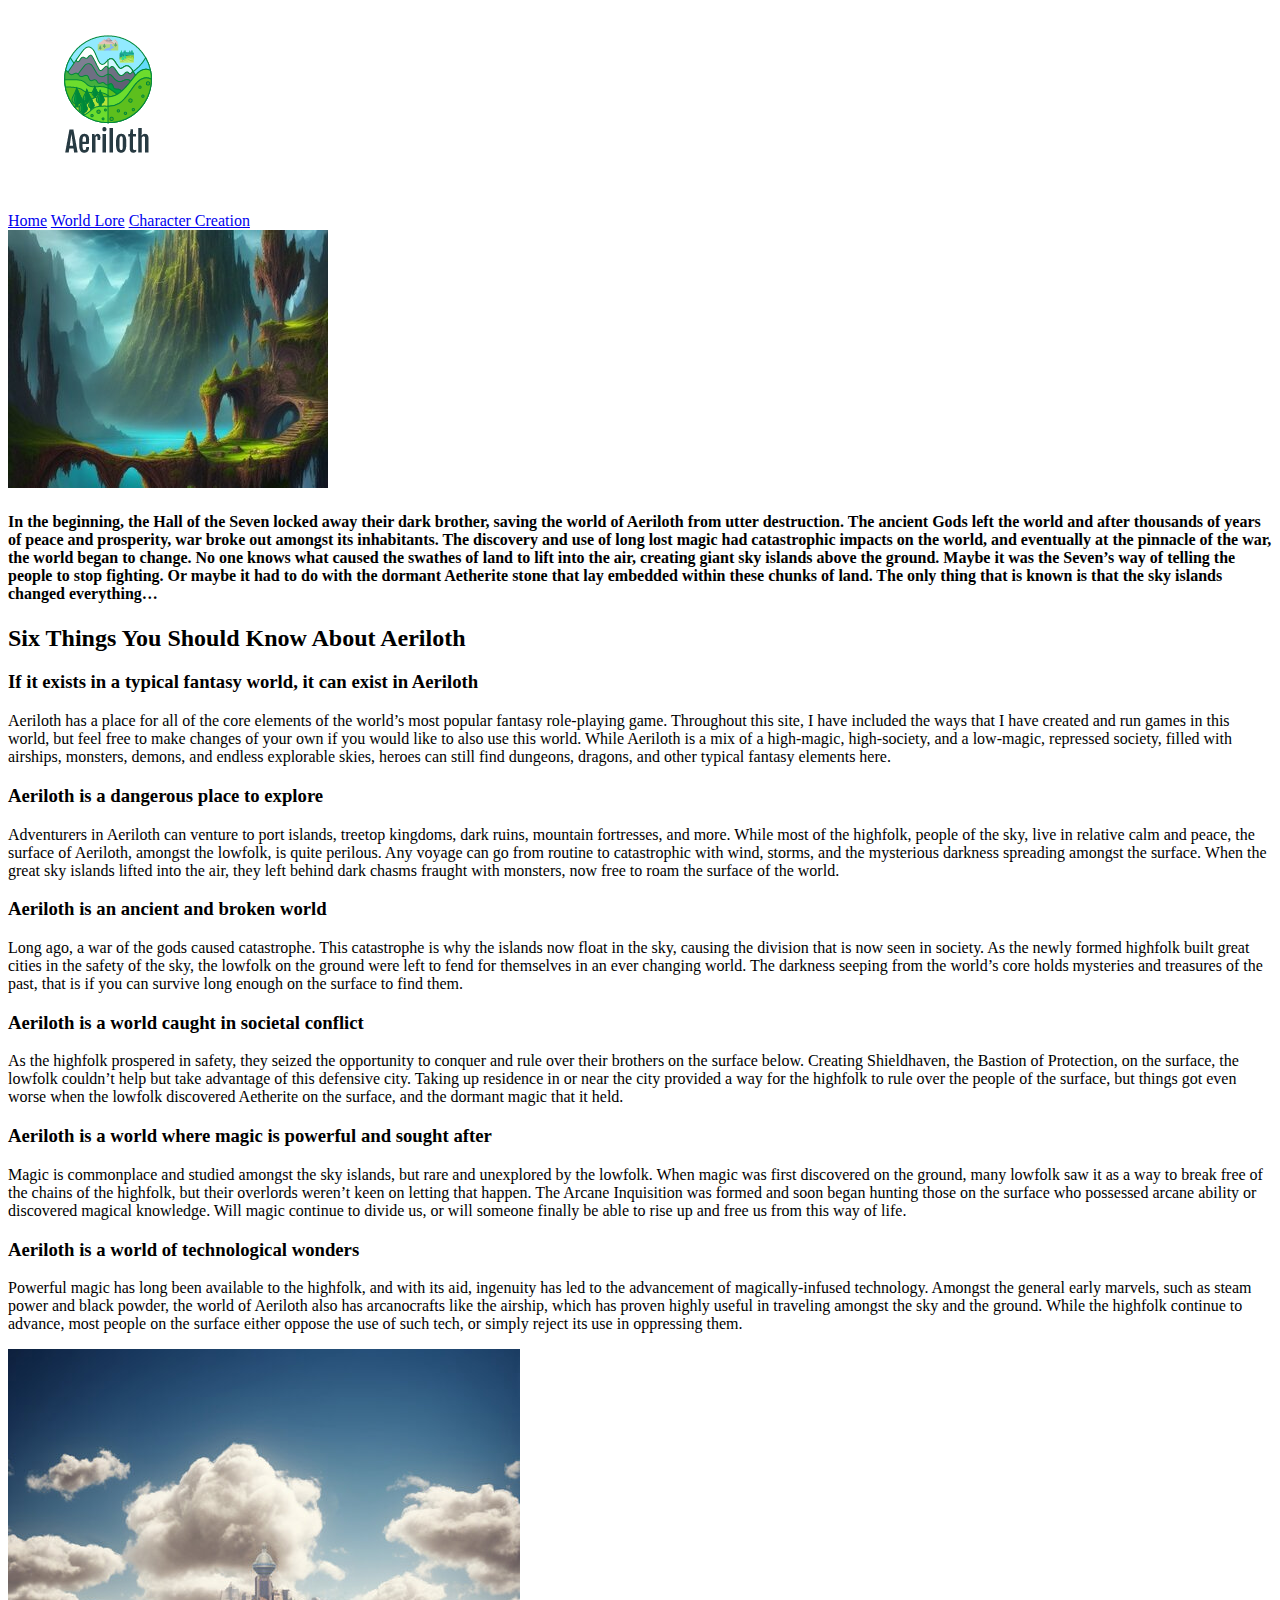
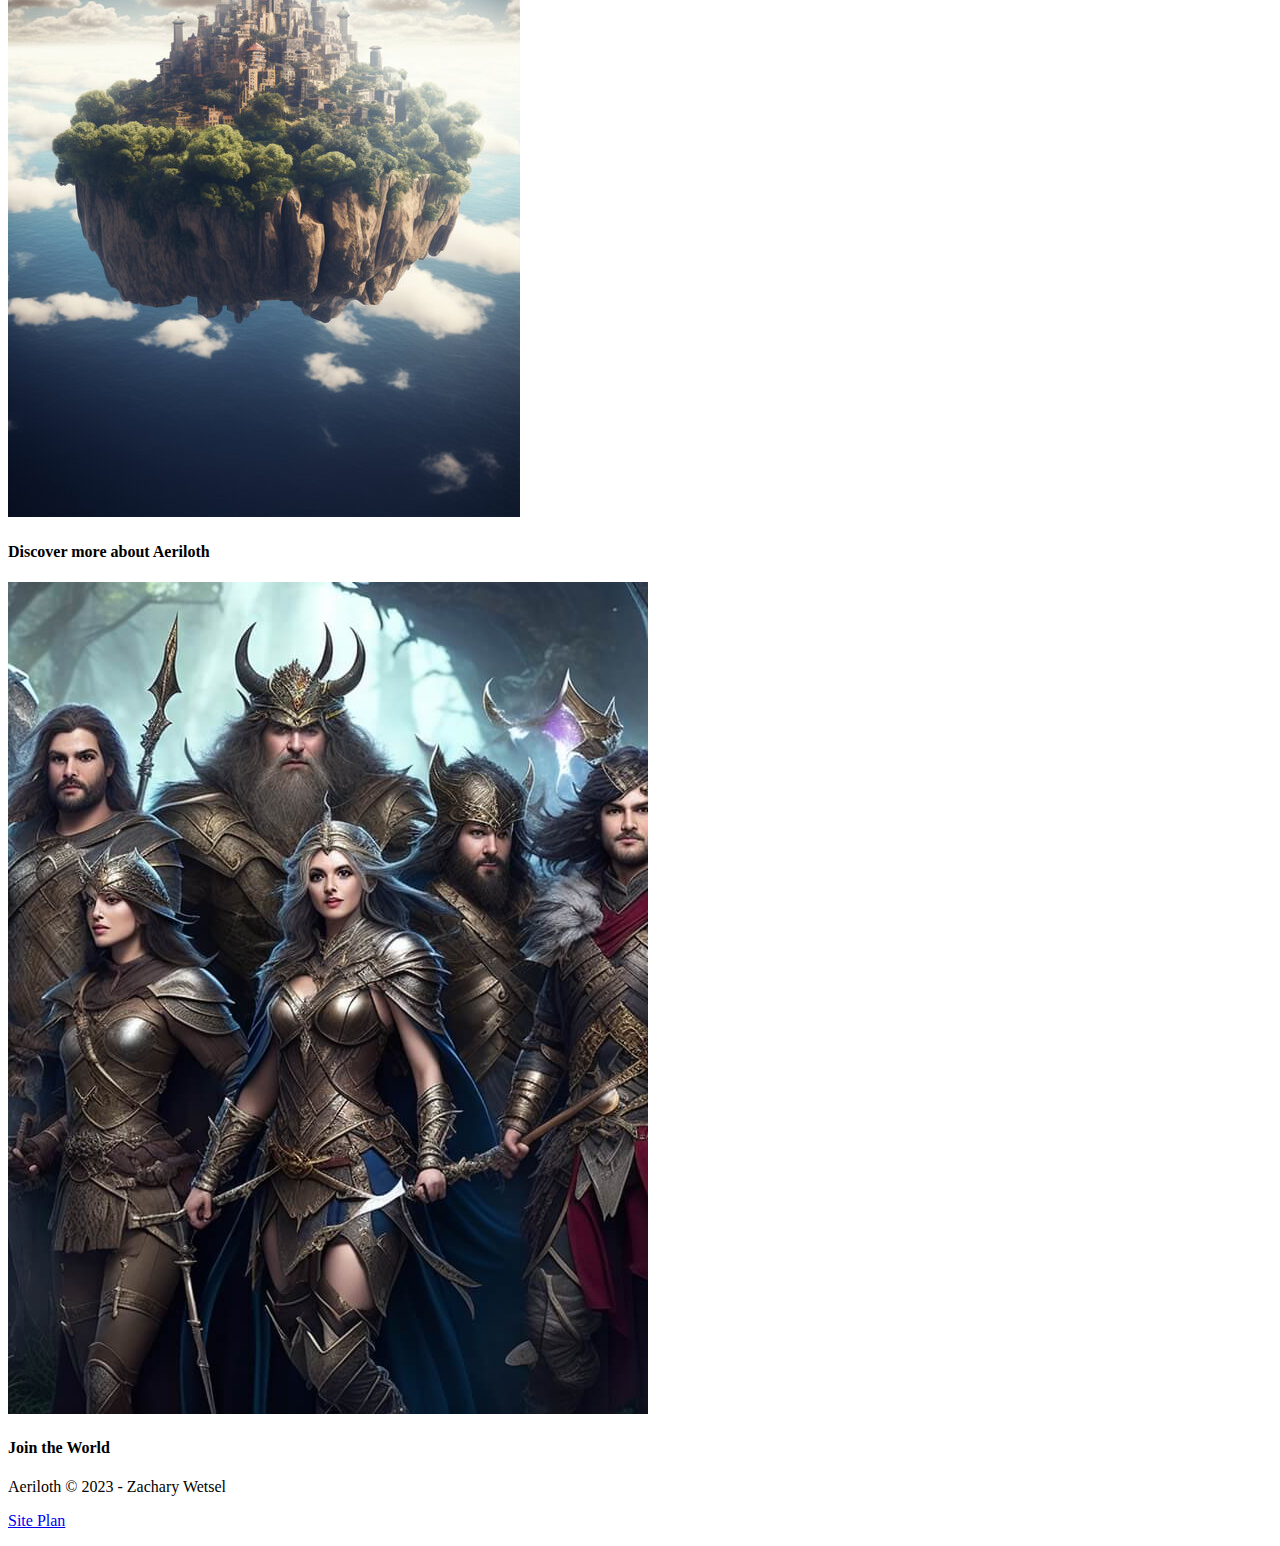
==== aeriloth/index.html @ 55738bea "Added HTML for Aeriloth site" ====
<!DOCTYPE html>
<html lang="en">
<head>
    <meta charset="UTF-8">
    <meta name="viewport" content="width=device-width, initial-scale=1.0">
    <title>Home</title>
</head>
<body>
    <header>
        <a href="index.html" id="logo_link">
            <img class="logo" src="images/logo.png" alt="Aeriloth Logo">
        </a>
        <nav>
            <a href="index.html">Home</a>
            <a href="worldlore.html">World Lore</a>
            <a href="character-creation.html">Character Creation</a>
        </nav>
    </header>
    <main>
        <div id="hero">
            <div id="hero-box">
                <img id="hero-img" src="images/fantasy_landscape.jpg" alt="Landscape of Aeriloth">
            </div>
            <section id="hero-msg">
                <h4>In the beginning, the Hall of the Seven locked away their dark brother, saving the world of Aeriloth from utter destruction. The ancient Gods left the world and after thousands of years of peace and prosperity, war broke out amongst its inhabitants. The discovery and use of long lost magic had catastrophic impacts on the world, and eventually at the pinnacle of the war, the world began to change. No one knows what caused the swathes of land to lift into the air, creating giant sky islands above the ground. Maybe it was the Seven’s way of telling the people to stop fighting. Or maybe it had to do with the dormant Aetherite stone that lay embedded within these chunks of land. The only thing that is known is that the sky islands changed everything…</h4>
            </section>
        </div>
        <div id="six_things">
            <h2>Six Things You Should Know About Aeriloth</h2>
            <section id="first_thing">
                <h3>If it exists in a typical fantasy world, it can exist in Aeriloth</h3>
                <p>Aeriloth has a place for all of the core elements of the world’s most popular fantasy role-playing game. Throughout this site, I have included the ways that I have created and run games in this world, but feel free to make changes of your own if you would like to also use this world. While Aeriloth is a mix of a high-magic, high-society, and a low-magic, repressed society, filled with airships, monsters, demons, and endless explorable skies, heroes can still find dungeons, dragons, and other typical fantasy elements here.</p>
            </section>
            <section id="second_thing">
                <h3>Aeriloth is a dangerous place to explore</h3>
                <p>Adventurers in Aeriloth can venture to port islands, treetop kingdoms, dark ruins, mountain fortresses, and more. While most of the highfolk, people of the sky, live in relative calm and peace, the surface of Aeriloth, amongst the lowfolk, is quite perilous. Any voyage can go from routine to catastrophic with wind, storms, and the mysterious darkness spreading amongst the surface. When the great sky islands lifted into the air, they left behind dark chasms fraught with monsters, now free to roam the surface of the world.</p>
            </section>
            <section id="third_thing">
                <h3>Aeriloth is an ancient and broken world</h3>
                <p>Long ago, a war of the gods caused catastrophe. This catastrophe is why the islands now float in the sky, causing the division that is now seen in society. As the newly formed highfolk built great cities in the safety of the sky, the lowfolk on the ground were left to fend for themselves in an ever changing world. The darkness seeping from the world’s core holds mysteries and treasures of the past, that is if you can survive long enough on the surface to find them. </p>
            </section>
            <section id="fourth_thing">
                <h3>Aeriloth is a world caught in societal conflict</h3>
                <p>As the highfolk prospered in safety, they seized the opportunity to conquer and rule over their brothers on the surface below. Creating Shieldhaven, the Bastion of Protection, on the surface, the lowfolk couldn’t help but take advantage of this defensive city. Taking up residence in or near the city provided a way for the highfolk to rule over the people of the surface, but things got even worse when the lowfolk discovered Aetherite on the surface, and the dormant magic that it held. </p>
            </section>
            <section id="fifth_thing">
                <h3>Aeriloth is a world where magic is powerful and sought after</h3>
                <p>Magic is commonplace and studied amongst the sky islands, but rare and unexplored by the lowfolk. When magic was first discovered on the ground, many lowfolk saw it as a way to break free of the chains of the highfolk, but their overlords weren’t keen on letting that happen. The Arcane Inquisition was formed and soon began hunting those on the surface who possessed arcane ability or discovered magical knowledge. Will magic continue to divide us, or will someone finally be able to rise up and free us from this way of life. </p>
            </section>
            <section id="sixth_thing">
                <h3>Aeriloth is a world of technological wonders</h3>
                <p>Powerful magic has long been available to the highfolk, and with its aid, ingenuity has led to the advancement of magically-infused technology. Amongst the general early marvels, such as steam power and black powder, the world of Aeriloth also has arcanocrafts like the airship, which has proven highly useful in traveling amongst the sky and the ground. While the highfolk continue to advance, most people on the surface either oppose the use of such tech, or simply reject its use in oppressing them. </p>
            </section>
        </div>
        <div id="link-imgs">
            <section id="worldlore-link">
                <a href="worldlore.html" id="worldloreimg_link">
                    <img class="world lore image link" src="images/aerion.jpg" alt="Aerion">
                </a>
                <section id="worldlore-msg">
                    <h4>Discover more about Aeriloth</h4>
                </section>
            </section>
            <section id="character-creator-link">
                <a href="character_creation.html" id="character_creator_img_link">
                    <img class="character creator image link" src="images/party.jpg" alt="Adventuring Party">
                </a>
                <section id="charactercreator-msg">
                    <h4>Join the World</h4>
                </section>
            </section>
        </div>
    </main>
    <footer>
        <p>Aeriloth &copy; 2023 - Zachary Wetsel</p>
            <p><a href="site-plan.html">Site Plan</a></p>
    </footer>
</body>
</html>
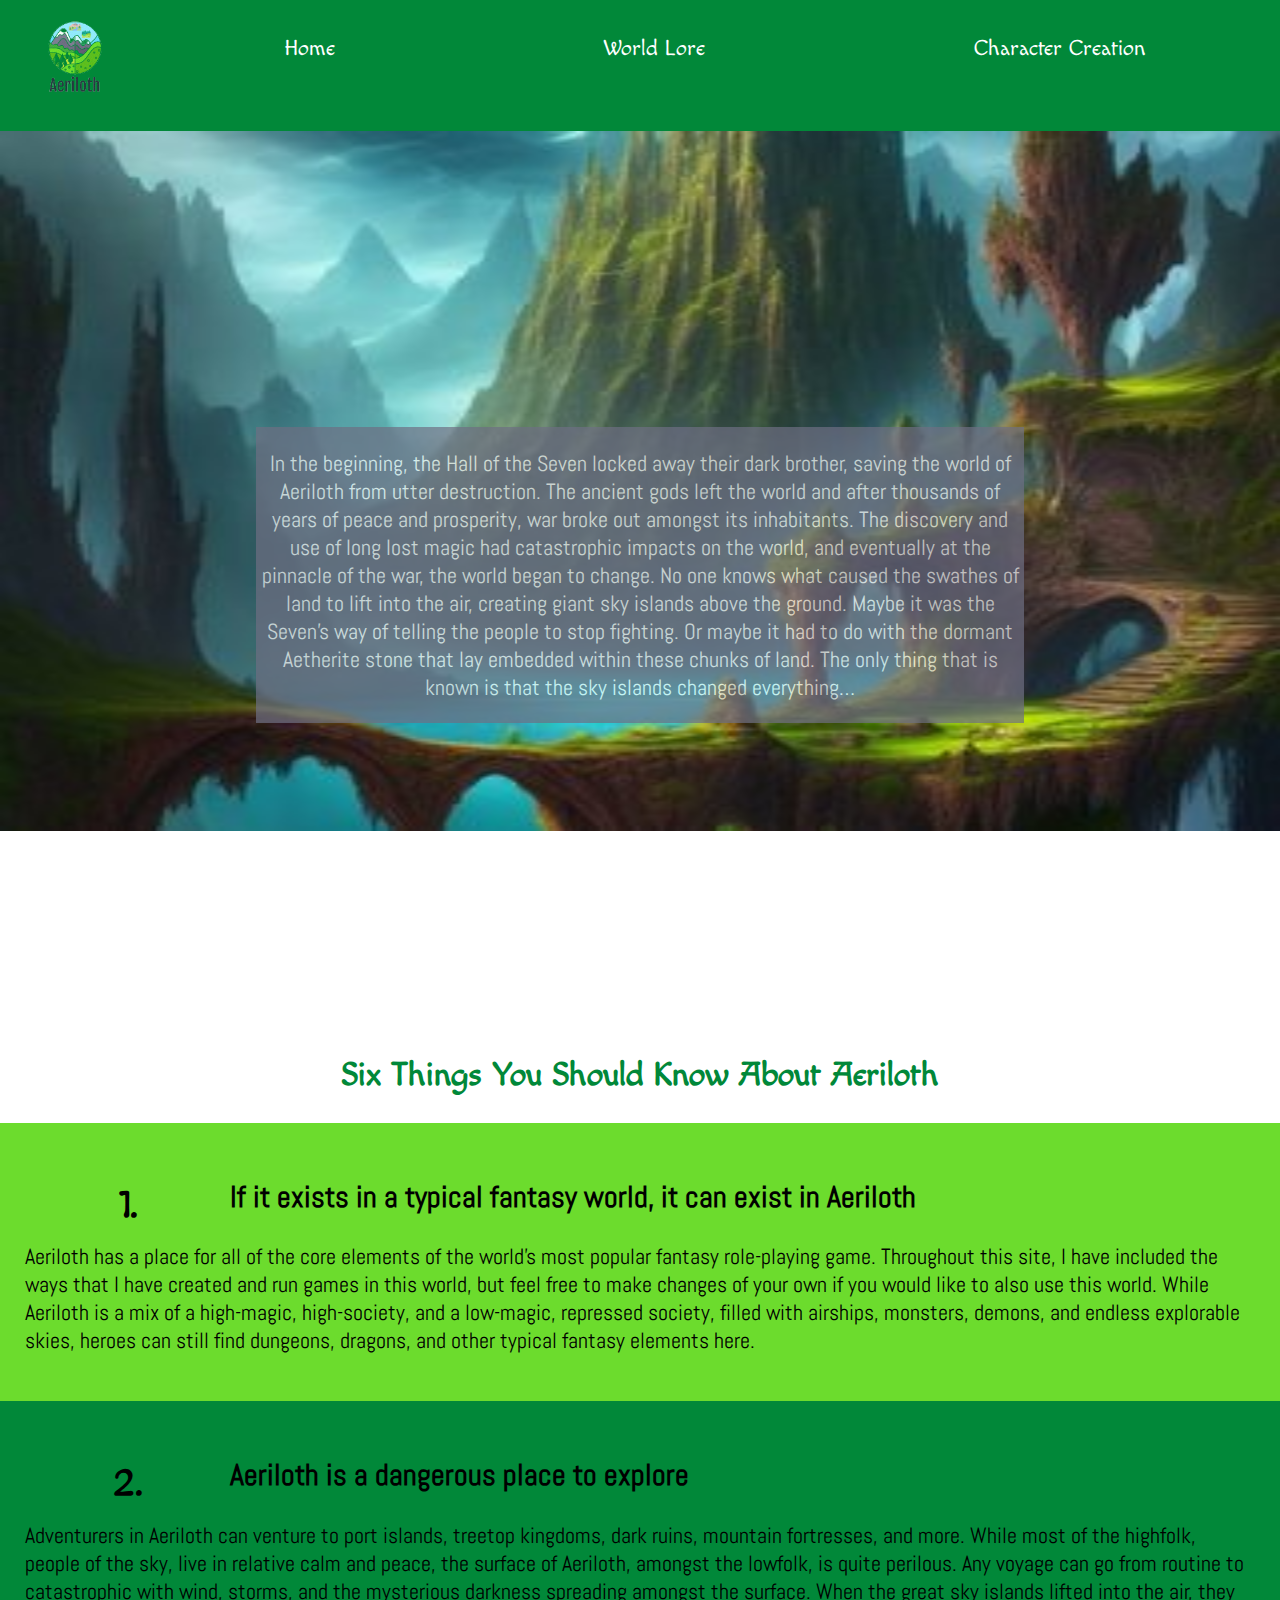
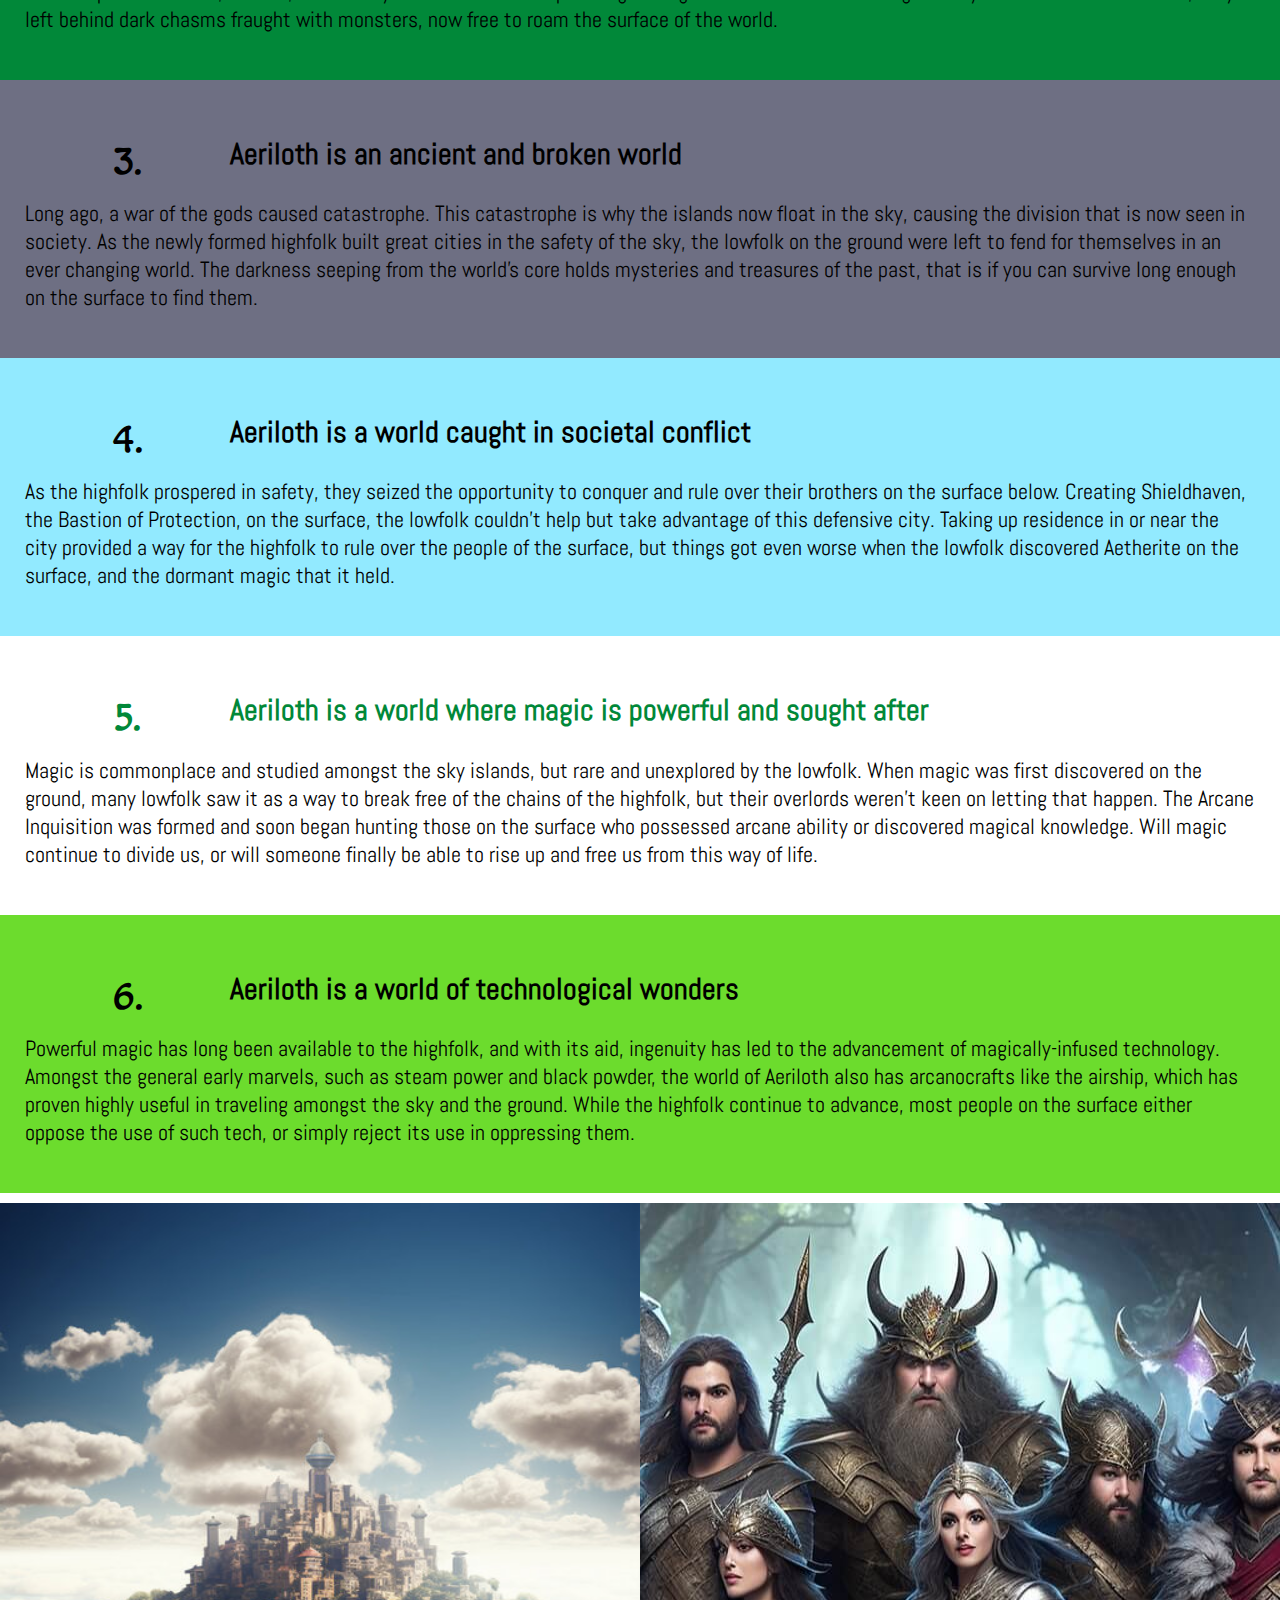
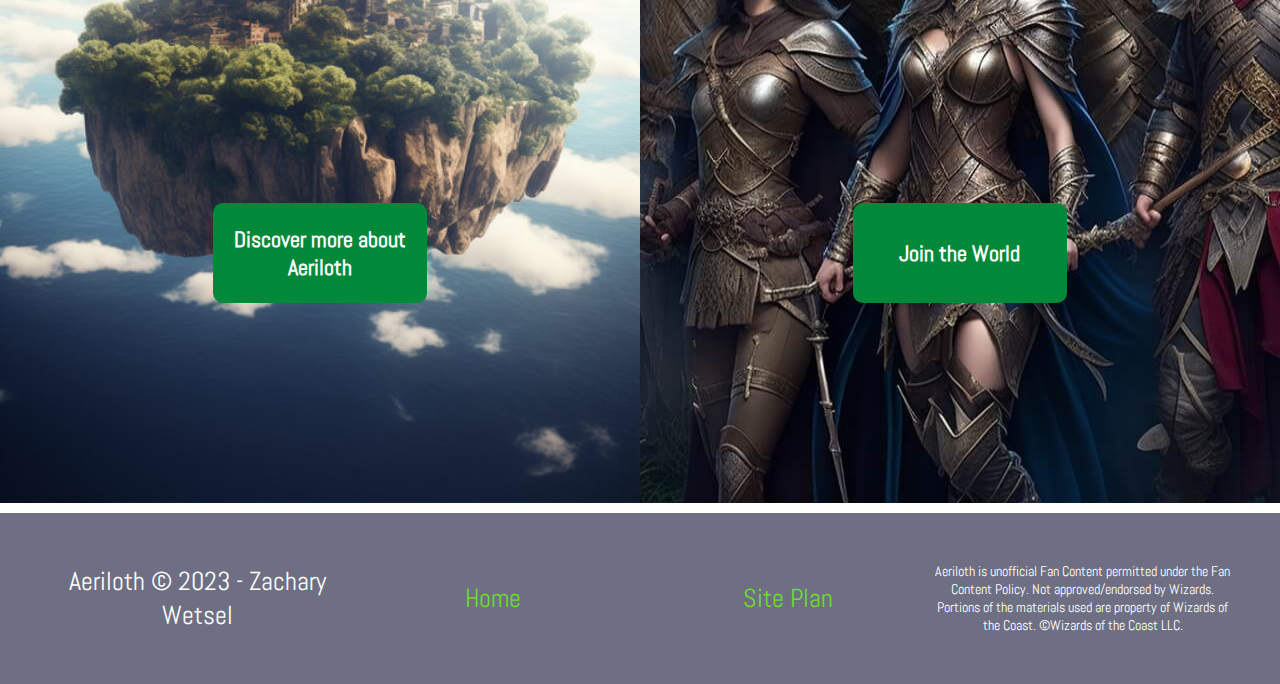
==== commit c5bc6a06: "Added CSS for Aeriloth Home page" ====
--- a/aeriloth/index.html
+++ b/aeriloth/index.html
@@ -4,76 +4,83 @@
     <meta charset="UTF-8">
     <meta name="viewport" content="width=device-width, initial-scale=1.0">
     <title>Home</title>
+    <link rel="stylesheet" href="styles/styles.css">
 </head>
 <body>
-    <header>
-        <a href="index.html" id="logo_link">
-            <img class="logo" src="images/logo.png" alt="Aeriloth Logo">
-        </a>
-        <nav>
-            <a href="index.html">Home</a>
-            <a href="worldlore.html">World Lore</a>
-            <a href="character-creation.html">Character Creation</a>
-        </nav>
-    </header>
-    <main>
-        <div id="hero">
-            <div id="hero-box">
-                <img id="hero-img" src="images/fantasy_landscape.jpg" alt="Landscape of Aeriloth">
+    <div id="content">
+        <header>
+            <a href="index.html" id="logo_link">
+                <img class="logo" src="images/logo-nobg.png" alt="Aeriloth Logo">
+            </a>
+            <nav>
+                <a href="index.html">Home</a>
+                <a href="worldlore.html">World Lore</a>
+                <a href="character-creation.html">Character Creation</a>
+            </nav>
+        </header>
+        <main>
+            <div id="hero">
+                <div id="hero-box">
+                    <img id="hero-img" src="images/fantasy_landscape.jpg" alt="Landscape of Aeriloth">
+                </div>
+                <div id="hero-msg">
+                    <p>In the beginning, the Hall of the Seven locked away their dark brother, saving the world of Aeriloth from utter destruction. The ancient gods left the world and after thousands of years of peace and prosperity, war broke out amongst its inhabitants. The discovery and use of long lost magic had catastrophic impacts on the world, and eventually at the pinnacle of the war, the world began to change. No one knows what caused the swathes of land to lift into the air, creating giant sky islands above the ground. Maybe it was the Seven’s way of telling the people to stop fighting. Or maybe it had to do with the dormant Aetherite stone that lay embedded within these chunks of land. The only thing that is known is that the sky islands changed everything…</p>
+                </div>
             </div>
-            <section id="hero-msg">
-                <h4>In the beginning, the Hall of the Seven locked away their dark brother, saving the world of Aeriloth from utter destruction. The ancient Gods left the world and after thousands of years of peace and prosperity, war broke out amongst its inhabitants. The discovery and use of long lost magic had catastrophic impacts on the world, and eventually at the pinnacle of the war, the world began to change. No one knows what caused the swathes of land to lift into the air, creating giant sky islands above the ground. Maybe it was the Seven’s way of telling the people to stop fighting. Or maybe it had to do with the dormant Aetherite stone that lay embedded within these chunks of land. The only thing that is known is that the sky islands changed everything…</h4>
-            </section>
-        </div>
-        <div id="six_things">
-            <h2>Six Things You Should Know About Aeriloth</h2>
-            <section id="first_thing">
-                <h3>If it exists in a typical fantasy world, it can exist in Aeriloth</h3>
-                <p>Aeriloth has a place for all of the core elements of the world’s most popular fantasy role-playing game. Throughout this site, I have included the ways that I have created and run games in this world, but feel free to make changes of your own if you would like to also use this world. While Aeriloth is a mix of a high-magic, high-society, and a low-magic, repressed society, filled with airships, monsters, demons, and endless explorable skies, heroes can still find dungeons, dragons, and other typical fantasy elements here.</p>
-            </section>
-            <section id="second_thing">
-                <h3>Aeriloth is a dangerous place to explore</h3>
-                <p>Adventurers in Aeriloth can venture to port islands, treetop kingdoms, dark ruins, mountain fortresses, and more. While most of the highfolk, people of the sky, live in relative calm and peace, the surface of Aeriloth, amongst the lowfolk, is quite perilous. Any voyage can go from routine to catastrophic with wind, storms, and the mysterious darkness spreading amongst the surface. When the great sky islands lifted into the air, they left behind dark chasms fraught with monsters, now free to roam the surface of the world.</p>
-            </section>
-            <section id="third_thing">
-                <h3>Aeriloth is an ancient and broken world</h3>
-                <p>Long ago, a war of the gods caused catastrophe. This catastrophe is why the islands now float in the sky, causing the division that is now seen in society. As the newly formed highfolk built great cities in the safety of the sky, the lowfolk on the ground were left to fend for themselves in an ever changing world. The darkness seeping from the world’s core holds mysteries and treasures of the past, that is if you can survive long enough on the surface to find them. </p>
-            </section>
-            <section id="fourth_thing">
-                <h3>Aeriloth is a world caught in societal conflict</h3>
-                <p>As the highfolk prospered in safety, they seized the opportunity to conquer and rule over their brothers on the surface below. Creating Shieldhaven, the Bastion of Protection, on the surface, the lowfolk couldn’t help but take advantage of this defensive city. Taking up residence in or near the city provided a way for the highfolk to rule over the people of the surface, but things got even worse when the lowfolk discovered Aetherite on the surface, and the dormant magic that it held. </p>
-            </section>
-            <section id="fifth_thing">
-                <h3>Aeriloth is a world where magic is powerful and sought after</h3>
-                <p>Magic is commonplace and studied amongst the sky islands, but rare and unexplored by the lowfolk. When magic was first discovered on the ground, many lowfolk saw it as a way to break free of the chains of the highfolk, but their overlords weren’t keen on letting that happen. The Arcane Inquisition was formed and soon began hunting those on the surface who possessed arcane ability or discovered magical knowledge. Will magic continue to divide us, or will someone finally be able to rise up and free us from this way of life. </p>
-            </section>
-            <section id="sixth_thing">
-                <h3>Aeriloth is a world of technological wonders</h3>
-                <p>Powerful magic has long been available to the highfolk, and with its aid, ingenuity has led to the advancement of magically-infused technology. Amongst the general early marvels, such as steam power and black powder, the world of Aeriloth also has arcanocrafts like the airship, which has proven highly useful in traveling amongst the sky and the ground. While the highfolk continue to advance, most people on the surface either oppose the use of such tech, or simply reject its use in oppressing them. </p>
-            </section>
-        </div>
-        <div id="link-imgs">
-            <section id="worldlore-link">
-                <a href="worldlore.html" id="worldloreimg_link">
-                    <img class="world lore image link" src="images/aerion.jpg" alt="Aerion">
-                </a>
-                <section id="worldlore-msg">
-                    <h4>Discover more about Aeriloth</h4>
+            <div id="six-things">
+                <h2>Six Things You Should Know About Aeriloth</h2>
+                <section id="first-thing">
+                    <h2>1.</h2>
+                    <h3>If it exists in a typical fantasy world, it can exist in Aeriloth</h3>
+                    <p>Aeriloth has a place for all of the core elements of the world’s most popular fantasy role-playing game. Throughout this site, I have included the ways that I have created and run games in this world, but feel free to make changes of your own if you would like to also use this world. While Aeriloth is a mix of a high-magic, high-society, and a low-magic, repressed society, filled with airships, monsters, demons, and endless explorable skies, heroes can still find dungeons, dragons, and other typical fantasy elements here.</p>
                 </section>
-            </section>
-            <section id="character-creator-link">
-                <a href="character_creation.html" id="character_creator_img_link">
-                    <img class="character creator image link" src="images/party.jpg" alt="Adventuring Party">
-                </a>
-                <section id="charactercreator-msg">
-                    <h4>Join the World</h4>
+                <section id="second-thing">
+                    <h2>2.</h2>
+                    <h3>Aeriloth is a dangerous place to explore</h3>
+                    <p>Adventurers in Aeriloth can venture to port islands, treetop kingdoms, dark ruins, mountain fortresses, and more. While most of the highfolk, people of the sky, live in relative calm and peace, the surface of Aeriloth, amongst the lowfolk, is quite perilous. Any voyage can go from routine to catastrophic with wind, storms, and the mysterious darkness spreading amongst the surface. When the great sky islands lifted into the air, they left behind dark chasms fraught with monsters, now free to roam the surface of the world.</p>
                 </section>
-            </section>
-        </div>
-    </main>
-    <footer>
-        <p>Aeriloth &copy; 2023 - Zachary Wetsel</p>
+                <section id="third-thing">
+                    <h2>3.</h2>
+                    <h3>Aeriloth is an ancient and broken world</h3>
+                    <p>Long ago, a war of the gods caused catastrophe. This catastrophe is why the islands now float in the sky, causing the division that is now seen in society. As the newly formed highfolk built great cities in the safety of the sky, the lowfolk on the ground were left to fend for themselves in an ever changing world. The darkness seeping from the world’s core holds mysteries and treasures of the past, that is if you can survive long enough on the surface to find them. </p>
+                </section>
+                <section id="fourth-thing">
+                    <h2>4.</h2>
+                    <h3>Aeriloth is a world caught in societal conflict</h3>
+                    <p>As the highfolk prospered in safety, they seized the opportunity to conquer and rule over their brothers on the surface below. Creating Shieldhaven, the Bastion of Protection, on the surface, the lowfolk couldn’t help but take advantage of this defensive city. Taking up residence in or near the city provided a way for the highfolk to rule over the people of the surface, but things got even worse when the lowfolk discovered Aetherite on the surface, and the dormant magic that it held. </p>
+                </section>
+                <section id="fifth-thing">
+                    <h2>5.</h2>
+                    <h3>Aeriloth is a world where magic is powerful and sought after</h3>
+                    <p>Magic is commonplace and studied amongst the sky islands, but rare and unexplored by the lowfolk. When magic was first discovered on the ground, many lowfolk saw it as a way to break free of the chains of the highfolk, but their overlords weren’t keen on letting that happen. The Arcane Inquisition was formed and soon began hunting those on the surface who possessed arcane ability or discovered magical knowledge. Will magic continue to divide us, or will someone finally be able to rise up and free us from this way of life. </p>
+                </section>
+                <section id="sixth-thing">
+                    <h2>6.</h2>
+                    <h3>Aeriloth is a world of technological wonders</h3>
+                    <p>Powerful magic has long been available to the highfolk, and with its aid, ingenuity has led to the advancement of magically-infused technology. Amongst the general early marvels, such as steam power and black powder, the world of Aeriloth also has arcanocrafts like the airship, which has proven highly useful in traveling amongst the sky and the ground. While the highfolk continue to advance, most people on the surface either oppose the use of such tech, or simply reject its use in oppressing them. </p>
+                </section>
+            </div>
+            <div id="link-imgs">
+                <section id="worldlore-link">
+                    <a href="worldlore.html" id="worldlore-link-button">
+                        <h4>Discover more about Aeriloth</h4>
+                    </a>
+                    <img class="world-lore-image" src="images/aerion.jpg" alt="Aerion">
+                </section>
+                <section id="character-creator-link">
+                    <a href="character_creation.html" id="character-creator-link-button">
+                        <h4>Join the World</h4>
+                    </a>
+                    <img class="character-creator-image" src="images/party.jpg" alt="Adventuring Party">
+                </section>
+            </div>
+        </main>
+        <footer>
+            <p>Aeriloth &copy; 2023 - Zachary Wetsel</p>
+            <p><a href="index.html">Home</a></p>
             <p><a href="site-plan.html">Site Plan</a></p>
-    </footer>
+            <p id="copyright">Aeriloth is unofficial Fan Content permitted under the Fan Content Policy. Not approved/endorsed by Wizards. Portions of the materials used are property of Wizards of the Coast. ©Wizards of the Coast LLC.</p>
+        </footer>
+    </div>
 </body>
 </html>--- a/aeriloth/styles/styles.css
+++ b/aeriloth/styles/styles.css
@@ -0,0 +1,289 @@
+@import url('https://fonts.googleapis.com/css?family=Macondo|Abel');
+#content {
+    max-width: 1600px;
+    margin: 0 auto;
+    color: black;
+}
+nav a {
+    text-align: center;
+    color: white;
+    text-decoration: none;
+    padding: 35px;
+}
+body {
+    background-color: white;
+    font-family: Abel, Verdana, Geneva, Tahoma, sans-serif;
+    font-size: 22px;
+    margin: 0;
+    padding: 0;
+}
+h2 {
+    font-family: Macondo, Georgia, 'Times New Roman', Times, serif;
+}
+header {
+    background-color: #018839;
+    font-family: Macondo, Georgia, 'Times New Roman', Times, serif;
+    display: grid;
+    grid-template-columns: 150px auto;
+}
+nav a:hover {
+    background-color: #6CDC2D;
+    color: #018839;
+}
+    #logo_link {
+    padding-top: 5px;
+    justify-self: center;
+    align-self: center;
+}
+.logo {
+    color: #6CDC2D;
+    text-decoration: none;
+    width: 120px;
+}
+nav {
+    display: flex;
+    justify-content: space-around;
+}
+#hero-msg p {
+    text-align: center;
+    color: white;
+}
+#hero-img {
+    width: 100%;
+    height: 700px;
+}
+#hero {
+    display: grid;
+    grid-template-columns: 1fr 3fr 1fr;
+    grid-template-rows: 1fr 1fr 1fr
+}
+#hero-box {
+    grid-column: 1/4;
+    grid-row: 1/4;
+    z-index: -1;
+}
+#hero-msg {
+    grid-column: 2/3;
+    grid-row: 2/3;
+    background-color: #6E6F83;
+    opacity: 70%;
+}
+#six-things {
+    display: grid;
+    grid-template-columns: 1fr 3fr 1fr;
+    margin-top: 10px;
+}
+#six-things h2 {
+    color: #018839;
+    text-align: center;
+    grid-column: 2/3;
+}
+#first-thing {
+    background-color: #6CDC2D;
+    padding: 25px;
+    grid-column: 1/4;
+    grid-row: 2/3;
+    display: grid;
+    grid-template-columns: 1fr 5fr;
+}
+#first-thing h2 {
+    grid-column: 1/2;
+    font-size: 40px;
+     color: black;
+}
+#first-thing h3 {
+    grid-column: 2/3;
+    font-size: 30px;
+}
+#first-thing p {
+    margin-top: -20px;
+    grid-column: 1/3;
+}
+#second-thing {
+    background-color: #018839;
+    padding: 25px;
+    grid-column: 1/4;
+    grid-row: 3/4;
+    display: grid;
+    grid-template-columns: 1fr 5fr;
+}
+#second-thing h2 {
+    grid-column: 1/2;
+    font-size: 40px;
+    color: black;
+}
+#second-thing h3 {
+    grid-column: 2/3;
+    font-size: 30px;
+}
+#second-thing p {
+    grid-column: 1/3;
+    margin-top: -20px;
+}
+#third-thing {
+    background-color: #6E6F83;
+    padding: 25px;
+    grid-column: 1/4;
+    grid-row: 4/5;
+    display: grid;
+    grid-template-columns: 1fr 5fr;
+}
+#third-thing h2 {
+    grid-column: 1/2;
+    font-size: 40px;
+    color: black;
+}
+#third-thing h3 {
+    grid-column: 2/3;
+    font-size: 30px;
+}
+#third-thing p {
+    grid-column: 1/3;
+    margin-top: -20px;
+}
+#fourth-thing {
+    background-color: #92EAFF;
+    padding: 25px;
+    grid-column: 1/4;
+    grid-row: 5/6;
+    display: grid;
+    grid-template-columns: 1fr 5fr;
+}
+#fourth-thing h2 {
+    grid-column: 1/2;
+    font-size: 40px;
+    color: black;
+}
+#fourth-thing h3 {
+    grid-column: 2/3;
+    font-size: 30px;
+}
+#fourth-thing p {
+    grid-column: 1/3;
+    margin-top: -20px;
+}
+#fifth-thing {
+    padding: 25px;
+    grid-column: 1/4;
+    grid-row: 6/7;
+    display: grid;
+    grid-template-columns: 1fr 5fr;
+}
+#fifth-thing h2 {
+    color: #018839;
+    grid-column: 1/2;
+    font-size: 40px;
+}
+#fifth-thing h3 {
+    color: #018839;
+    grid-column: 2/3;
+    font-size: 30px;
+}
+#fifth-thing p {
+    grid-column: 1/3;
+    margin-top: -20px;
+}
+#sixth-thing {
+    background-color: #6CDC2D;
+    padding: 25px;
+    grid-column: 1/4;
+    grid-row: 7/8;
+    display: grid;
+    grid-template-columns: 1fr 5fr;
+}
+#sixth-thing h2 {
+    grid-column: 1/2;
+    font-size: 40px;
+    color: black;
+}
+#sixth-thing h3 {
+    grid-column: 2/3;
+    font-size: 30px;
+}
+#sixth-thing p {
+    grid-column: 1/3;
+    margin-top: -20px;
+}
+#link-imgs {
+    margin-top: 10px;
+    display: grid;
+    grid-template-columns: 1fr 1fr;
+}
+#worldlore-link {
+    grid-column: 1/2;
+    display: grid;
+    grid-template-columns: repeat(3, 1fr);
+    grid-template-rows: repeat(18, 50px);
+}
+.world-lore-image {
+    height: 900px;
+    width: 100%;
+    grid-column: 1/4;
+    grid-row: 1/19;
+    z-index: -1;
+}
+#character-creator-link {
+    grid-column: 2/3;
+    display: grid;
+    grid-template-columns: repeat(3, 1fr);
+    grid-template-rows: repeat(9, 100px);
+}
+.character-creator-image {
+    height: 900px;
+    width: 100%;
+    grid-column: 1/4;
+    grid-row: 1/10;
+    z-index: -1;
+}
+#worldlore-link-button {
+    background-color: #018839;
+    color: white;
+    display: flex;
+    text-decoration: none;
+    padding: 15px;
+    border-radius: 10px;
+    grid-column: 2/3;
+    grid-row: 13/15;
+    text-align: center;
+    justify-content: center;
+    align-items: center;
+}
+#character-creator-link-button {
+    background-color: #018839;
+    display: flex;
+    color: white;
+    text-align: center;
+    text-decoration: none;
+    padding: 15px;
+    border-radius: 10px;
+    grid-column: 2/3;
+    grid-row: 7/8;
+    align-items: center;
+    justify-content: center;
+}
+footer {
+    background-color: #6E6F83;
+    color: white;
+    padding: 25px 50px;
+    margin-top: 10px;
+    display: flex;
+    justify-content: space-around;
+    align-items: center;
+    display: grid;
+    grid-template-columns: repeat(4, 1fr);
+    text-align: center;
+}
+footer a {
+    color: #6CDC2D;
+    text-decoration: none;
+}
+footer a:hover {
+    color: #92EAFF;
+}
+footer p {
+    font-size: 1.2em;
+}
+#copyright {
+    font-size: 14px;
+    grid-column: 4/5;
+}